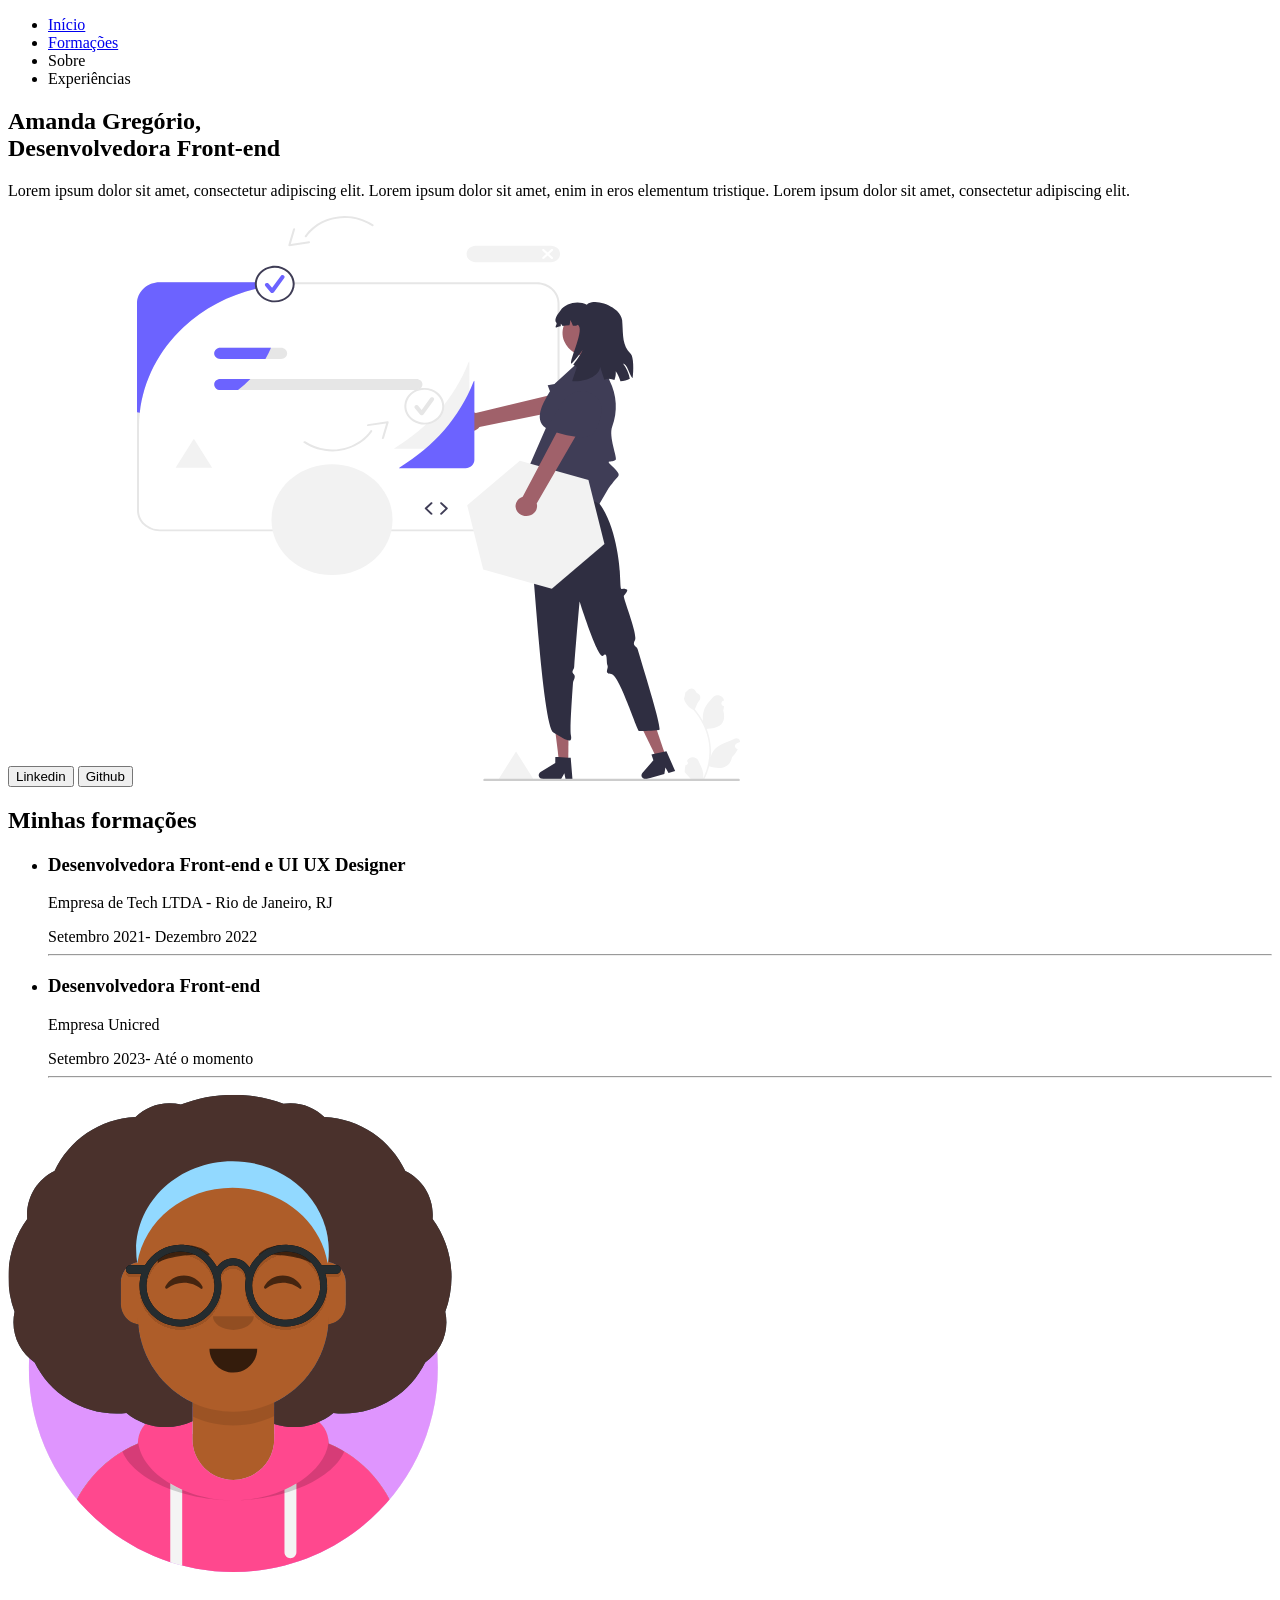
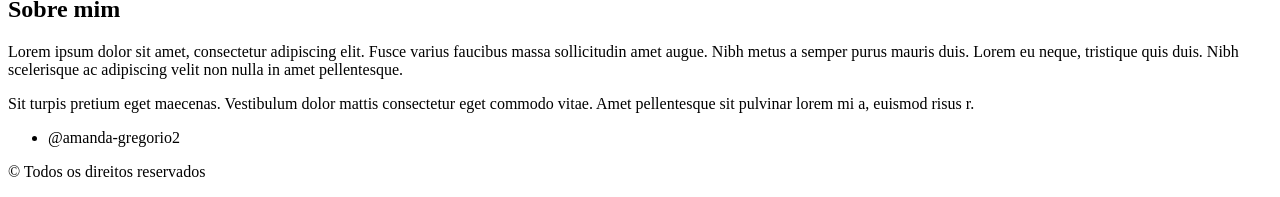
==== projeto-final/index.html @ a75be40e "adicionado primeira parte do projeto final - HTML" ====
<!DOCTYPE html>
<html lang="pt-br">
    <head>
        <meta charset="UTF-8">
        <meta name="viewport" content="width=device-width, initial-scale=1.0">
        <title>Portfolio Amog Tech</title>
    </head>
    <body>
        <nav>
            <ul>
                <li><a href="#">Início</a></li>
                <li><a href="#">Formações</a></li>
                <li>Sobre</li>
                <li>Experiências</li>
            </ul>
        </nav>
        <section>
            <h1>Amanda Gregório, <br /> Desenvolvedora Front-end</h1>
            <p>Lorem ipsum dolor sit amet, consectetur adipiscing elit. Lorem ipsum dolor sit amet,  enim in eros elementum tristique.  Lorem ipsum dolor sit amet, consectetur adipiscing elit.</p>
            <button>Linkedin</button>
            <button>Github</button>
            <img src="img/imagem-hero.svg" alt="" />
        </section>

        <section>
            <h2>Minhas formações</h2>
            <ul>
                <li>
                    <article>
                        <h3>Desenvolvedora Front-end e UI UX Designer</h3>
                        <p>Empresa de Tech LTDA - Rio de Janeiro, RJ </p>
                        <span>Setembro 2021- Dezembro 2022 </span>
                    </article>
                    <hr  style="border-style: 1px solid #747272;"/>
                </li>  
                <li>
                    <article>
                        <h3>Desenvolvedora Front-end</h3>
                        <p>Empresa Unicred </p>
                        <span>Setembro 2023- Até o momento </span>
                    </article>
                    <hr  style="border-style: 1px solid #747272;"/>
                </li>  
            </ul>
        </section>
            
        <section>
            <img src="img/avatar.svg" alt="">
            <article>
                <h2>Sobre mim</h2>
                <p>Lorem ipsum dolor sit amet, consectetur adipiscing elit. Fusce varius faucibus massa sollicitudin amet augue. Nibh metus a semper purus mauris duis. Lorem eu neque, tristique quis duis. Nibh scelerisque ac adipiscing velit non nulla in amet pellentesque.</p>
                <p>Sit turpis pretium eget maecenas. Vestibulum dolor mattis consectetur eget commodo vitae. Amet pellentesque sit pulvinar lorem mi a, euismod risus r.</p>
            </article>
        </section>

        <!-- Criar a seção minhas experiencias -->

        <footer>
            <ul>
                <li><i class="fas fa-envelope-square estilo-icone"></i>@amanda-gregorio2</li>
            </ul>
            <p>&copy; Todos os direitos reservados</p>
        </footer>
    </body>
</html>
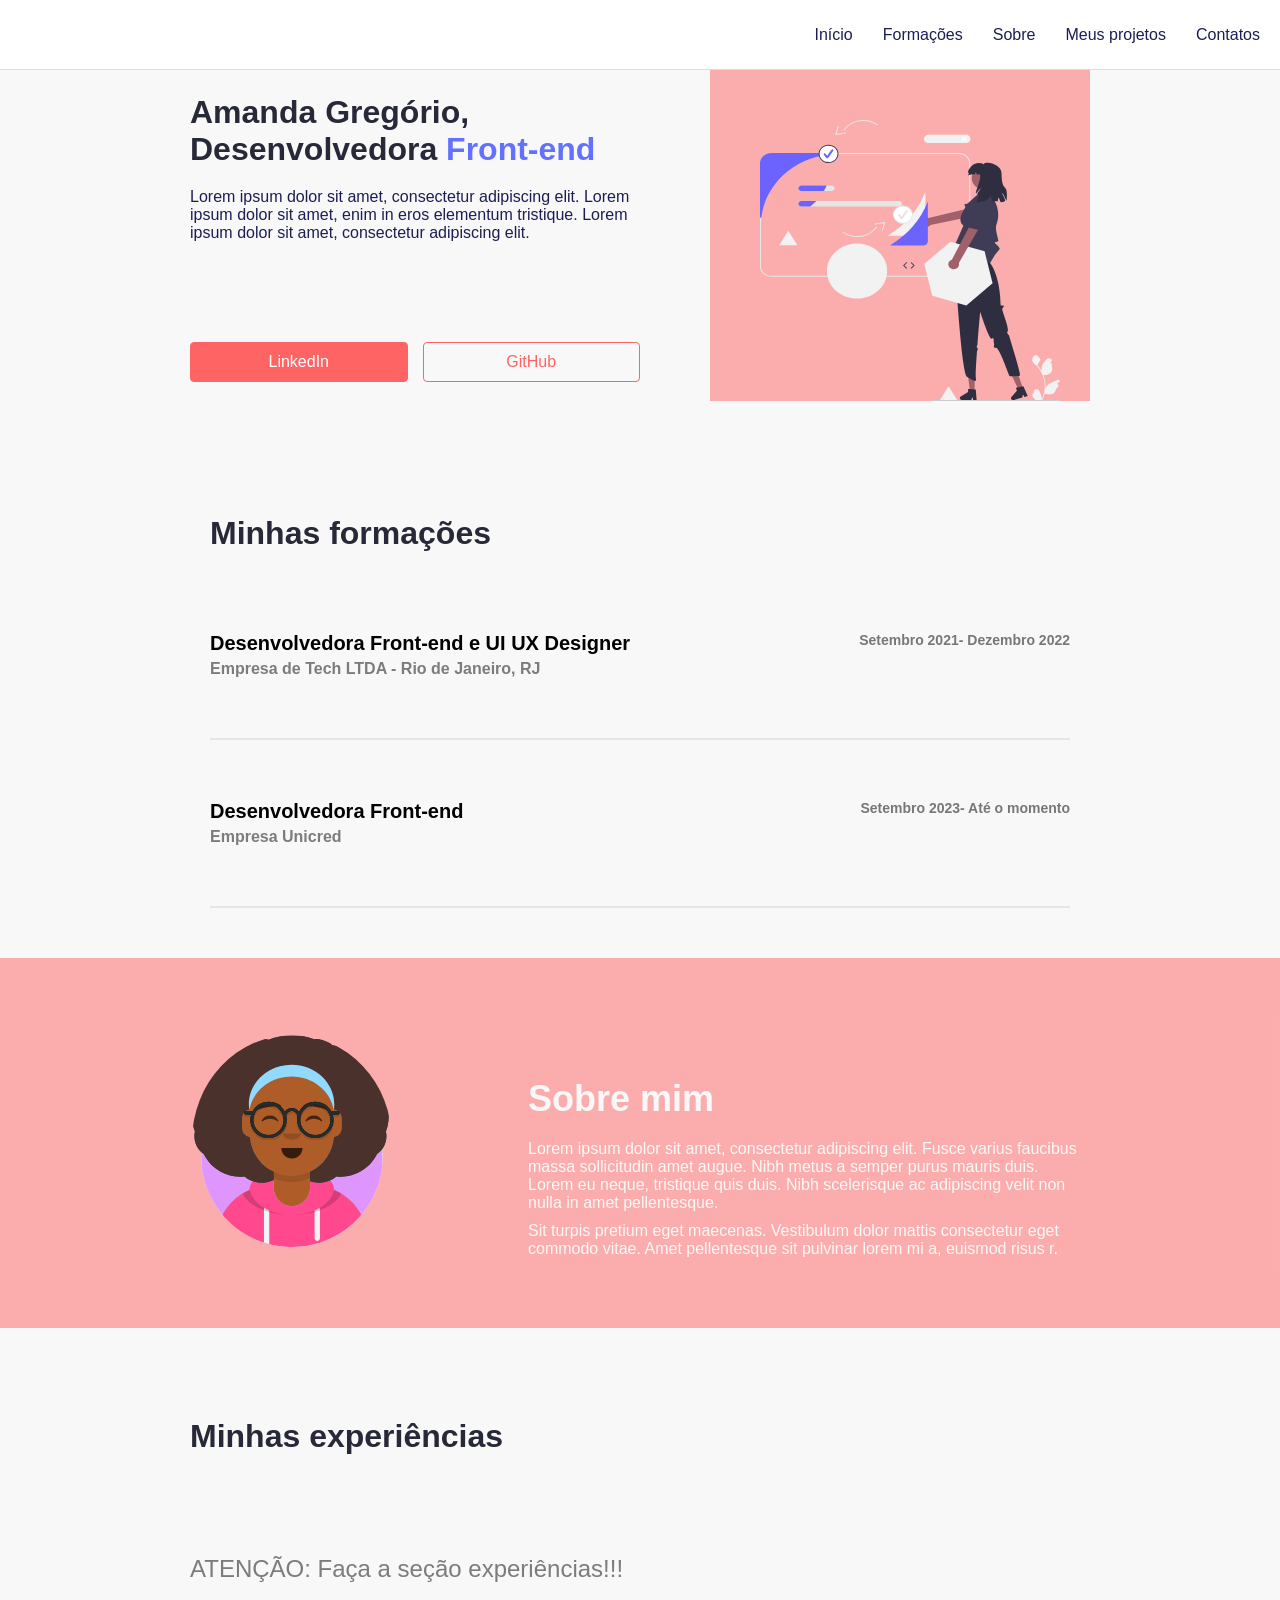
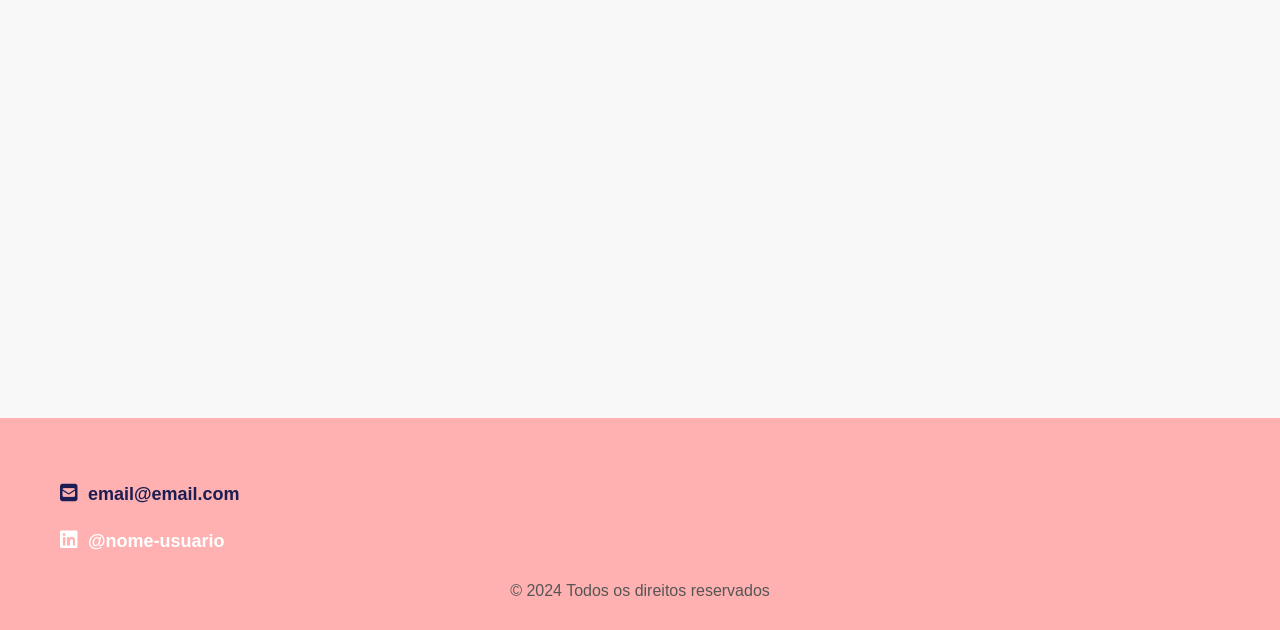
==== commit 84fe3630: "adicionado parte final do portfolio - HTML e CSS" ====
--- a/projeto-final/index.html
+++ b/projeto-final/index.html
@@ -3,63 +3,95 @@
     <head>
         <meta charset="UTF-8">
         <meta name="viewport" content="width=device-width, initial-scale=1.0">
+        <link rel="stylesheet" href="https://cdnjs.cloudflare.com/ajax/libs/font-awesome/6.7.1/css/all.min.css" integrity="sha512-5Hs3dF2AEPkpNAR7UiOHba+lRSJNeM2ECkwxUIxC1Q/FLycGTbNapWXB4tP889k5T5Ju8fs4b1P5z/iB4nMfSQ==" crossorigin="anonymous" referrerpolicy="no-referrer" />
+        <link rel="stylesheet" href="style.css">
         <title>Portfolio Amog Tech</title>
     </head>
     <body>
-        <nav>
-            <ul>
-                <li><a href="#">Início</a></li>
-                <li><a href="#">Formações</a></li>
-                <li>Sobre</li>
-                <li>Experiências</li>
-            </ul>
-        </nav>
-        <section>
-            <h1>Amanda Gregório, <br /> Desenvolvedora Front-end</h1>
-            <p>Lorem ipsum dolor sit amet, consectetur adipiscing elit. Lorem ipsum dolor sit amet,  enim in eros elementum tristique.  Lorem ipsum dolor sit amet, consectetur adipiscing elit.</p>
-            <button>Linkedin</button>
-            <button>Github</button>
-            <img src="img/imagem-hero.svg" alt="" />
-        </section>
+        <header class="nav-bar">
+            <nav>
+              <ul class="nav-list">
+                <li><a href="inicio">Início</a></li>
+                <li><a href="#formacoes">Formações</a></li>
+                <li><a href="#sobre">Sobre</a></li>
+                <li><a href="#projetos">Meus projetos</a></li>
+                <li><a href="#contatos">Contatos</a></li>
+              </ul>
+            </nav>
+          </header>
 
-        <section>
-            <h2>Minhas formações</h2>
-            <ul>
+        <main>
+            <section class="hero-section container-principal" id="inicio">
+                <div class="hero-container">
+                    <article class="hero-text">
+                        <h1>Amanda Gregório, <br /> Desenvolvedora <span>Front-end</span></h1>
+                        <p>Lorem ipsum dolor sit amet, consectetur adipiscing elit. Lorem ipsum dolor sit amet,  enim in eros elementum tristique.  Lorem ipsum dolor sit amet, consectetur adipiscing elit.</p>
+                        <div class="button-group">
+                            <a href="#" class="btn linkedin">LinkedIn</a>
+                            <a href="#" class="btn">GitHub</a>
+                        </div>
+                    </article>
+                    <figure class="hero-image">
+                        <img src="img/imagem-hero.svg" alt="" />
+                    </figure>
+                </div>
+            </section>
+
+            <section class="section-formacoes" id="formacoes">
+                <h2>Minhas formações</h2>
+                <ul class="list-formacao">
+                    <li class="formacao-item">
+                        <article>
+                            <h3>Desenvolvedora Front-end e UI UX Designer</h3>
+                            <p>Empresa de Tech LTDA - Rio de Janeiro, RJ </p>
+                        </article>
+                        <span class="formacao-data">Setembro 2021- Dezembro 2022 </span>
+                    </li>  
+                    <li class="formacao-item">
+                        <article>
+                            <h3>Desenvolvedora Front-end</h3>
+                            <p>Empresa Unicred </p>
+                        </article>
+                        <span class="formacao-data">Setembro 2023- Até o momento </span>
+                    </li>  
+                </ul>
+            </section>
+                
+            <section class="sobre-mim-section" id="sobre">
+                <div class="sobre-mim-container">
+                    <figure class="sobre-mim-image">
+                        <img src="img/avatar.svg" alt="">
+                    </figure>
+                    <article class="sobre-mim-text">
+                        <h2>Sobre mim</h2>
+                        <p>Lorem ipsum dolor sit amet, consectetur adipiscing elit. Fusce varius faucibus massa sollicitudin amet augue. Nibh metus a semper purus mauris duis. Lorem eu neque, tristique quis duis. Nibh scelerisque ac adipiscing velit non nulla in amet pellentesque.</p>
+                        <p>Sit turpis pretium eget maecenas. Vestibulum dolor mattis consectetur eget commodo vitae. Amet pellentesque sit pulvinar lorem mi a, euismod risus r.</p>
+                    </article>
+                </div>
+            </section>
+
+            <section class="section-experiencias">
+                <!-- Criar a seção minhas experiencias -->
+                <h2>Minhas experiências</h2>
+                <p class="texto-experiencia">ATENÇÃO: Faça a seção experiências!!!</p>
+            </section>
+
+            
+        </main>
+
+        <footer id="">
+            <div class="container-rodape">
+              <ul id="contato" class="lista-rodape">
                 <li>
-                    <article>
-                        <h3>Desenvolvedora Front-end e UI UX Designer</h3>
-                        <p>Empresa de Tech LTDA - Rio de Janeiro, RJ </p>
-                        <span>Setembro 2021- Dezembro 2022 </span>
-                    </article>
-                    <hr  style="border-style: 1px solid #747272;"/>
-                </li>  
+                  <i class="fas fa-envelope-square estilo-icone"></i>email@email.com</li>
                 <li>
-                    <article>
-                        <h3>Desenvolvedora Front-end</h3>
-                        <p>Empresa Unicred </p>
-                        <span>Setembro 2023- Até o momento </span>
-                    </article>
-                    <hr  style="border-style: 1px solid #747272;"/>
-                </li>  
-            </ul>
-        </section>
-            
-        <section>
-            <img src="img/avatar.svg" alt="">
-            <article>
-                <h2>Sobre mim</h2>
-                <p>Lorem ipsum dolor sit amet, consectetur adipiscing elit. Fusce varius faucibus massa sollicitudin amet augue. Nibh metus a semper purus mauris duis. Lorem eu neque, tristique quis duis. Nibh scelerisque ac adipiscing velit non nulla in amet pellentesque.</p>
-                <p>Sit turpis pretium eget maecenas. Vestibulum dolor mattis consectetur eget commodo vitae. Amet pellentesque sit pulvinar lorem mi a, euismod risus r.</p>
-            </article>
-        </section>
-
-        <!-- Criar a seção minhas experiencias -->
-
-        <footer>
-            <ul>
-                <li><i class="fas fa-envelope-square estilo-icone"></i>@amanda-gregorio2</li>
-            </ul>
-            <p>&copy; Todos os direitos reservados</p>
-        </footer>
+                  <a class="redes-sociais" href="#" target="_blank">
+                    <i class="fab fa-linkedin estilo-icone"></i>@nome-usuario
+                  </a>
+                </li>
+              </ul>
+            </div>
+            <p class="direitos">&copy; 2024 Todos os direitos reservados</p>
+          </footer>
     </body>
 </html>
--- a/projeto-final/style.css
+++ b/projeto-final/style.css
@@ -0,0 +1,364 @@
+/* Define estilos básicos para todos os elementos da página */
+* {
+    margin: 0; /* Remove todas as margens */
+    padding: 0; /* Remove todos os preenchimentos */
+    box-sizing: border-box; /* Inclui borda e padding no cálculo do tamanho total do elemento */
+}
+  
+/* Estiliza o corpo da página com uma fonte padrão */
+body {
+    font-family: 'Roboto', sans-serif; /* Fonte Roboto com fallback para sans-serif */
+}
+  
+/* Define o fundo e exibe os elementos em linha flexível */
+main {
+    background-color: #f8f8f8; /* Cor de fundo cinza claro */;
+    width: 100%;
+    overflow-x: hidden;
+}
+
+/* Barra de navegação */
+.nav-bar {
+    background-color: #fff; /* Fundo branco */
+    padding: 10px 20px; /* Espaçamento interno */
+    border-bottom: 1px solid #ddd; /* Linha separadora inferior */
+    align-content: center; /* Centraliza conteúdo flexível */
+    height: 70px; /* Define a altura da barra */
+}
+  
+/* Lista de navegação */
+.nav-list {
+    list-style: none; /* Remove marcadores da lista */
+    display: flex; /* Exibe itens da lista em linha */
+    justify-content: flex-end; /* Alinha itens à direita */
+    gap: 30px; /* Espaço entre itens */
+}
+  
+/* Links dentro da lista */
+.nav-list li a {
+    text-decoration: none; /* Remove sublinhado */
+    color: #1C1E53; /* Cor do texto */
+}
+  
+.nav-list li a:hover {
+    color: #FF6464; /* Cor ao passar o mouse */
+}
+
+/* Seção hero (principal) */
+.hero-section {
+    max-width: 900px; /* Largura máxima da seção */
+    margin: 0 auto; /* Centraliza horizontalmente */
+  }
+
+.hero-container {
+    display: flex;
+    align-items: center;
+    justify-content: space-between;
+    gap: 20px;
+}
+
+.hero-text {
+    max-width: 50%;
+}
+
+.hero-text > h1 {
+    font-size: 2em;
+    color: #282938;
+}
+
+.hero-text > h1 > span {
+    color: #6371FF;
+}
+
+.hero-text > p {
+    margin: 20px 0;
+    color: #1C1E53;
+}
+
+/* Grupo de botões */
+.button-group {
+    display: flex; /* Exibe botões lado a lado */
+    gap: 15px; /* Espaçamento entre botões */
+    margin-top: 100px; /* Margem superior */
+}
+  
+/* Botão padrão */
+.btn {
+    padding: 10px 20px; /* Espaçamento interno */
+    border: 1px solid #FF6464; /* Borda vermelha */
+    text-decoration: none; /* Remove sublinhado */
+    color: #FF6464; /* Cor do texto */
+    border-radius: 4px; /* Bordas arredondadas */
+    text-align: center; /* Centraliza texto */
+    width: 279px; /* Largura fixa */
+    transition: background-color 0.3s ease, color 0.3s ease; /* Transição suave */
+}
+  
+/* Botão LinkedIn com estilo diferenciado */
+.btn.linkedin {
+    background-color: #FF6464; /* Fundo vermelho */
+    color: #fff; /* Texto branco */
+}
+  
+/* Estilo ao passar o mouse */
+.btn:hover {
+    background-color: #FF6464;
+    color: #fff;
+}
+
+.hero-image > img {
+    max-width: 100%;
+    background-color: #FF646480;
+    height: auto;
+    width: 380px;
+    padding: 50px 30px 0 50px;
+}
+  
+/* Seção de formações */
+.section-formacoes {
+    padding: 50px 20px; /* Espaçamento interno */
+    max-width: 900px; /* Largura máxima */
+    margin: 0 auto; /* Centraliza horizontalmente */
+}
+  
+/* Título */
+h2 {
+    font-size: 32px;
+    color: #282938;
+    margin-top: 60px;
+    margin-bottom: 20px;
+}
+  
+/* Lista de formações */
+.list-formacao {
+    list-style: none; /* Remove marcadores */
+}
+  
+.formacao-item {
+    display: flex; /* Exibe itens em linha */
+    justify-content: space-between; /* Espaço entre os itens */
+    align-items: flex-start; /* Alinha itens ao topo */
+    border-bottom: 2px solid #e6e6e6; /* Linha separadora inferior */
+    padding: 60px 0; /* Espaçamento superior e inferior */
+    font-weight: bold; /* Texto em negrito */
+}
+  
+.formacao-item a {
+    color: #FF6464; /* Cor do link */
+}
+  
+/* Título de terceiro nível */
+h3 {
+    font-size: 20px;
+    font-weight: bold;
+    margin-bottom: 5px;
+    color: #000000; /* Preto */
+}
+  
+/* Parágrafos com opacidade */
+p {
+    font-size: 16px;
+    color: #00000080; /* Preto com 50% de opacidade */
+}
+  
+/* Data das formações */
+.formacao-data {
+    font-size: 14px;
+    color: #777; /* Cinza */
+    font-weight: bold;
+}
+
+/* Seção Sobre Mim */
+.sobre-mim-section {
+    background-color: rgba(255, 100, 100, 0.5); /* Vermelho com opacidade */
+    padding: 60px 80px; /* Espaçamento interno */
+} 
+
+.sobre-mim-container {
+    display: flex; /* Layout flexível */
+    align-items: center; /* Centraliza verticalmente */
+    justify-content: center; /* Centraliza horizontalmente */
+    gap: 136px; /* Espaço entre os elementos */
+}
+  
+.sobre-mim-image img {
+    width: 200px; /* Largura fixa */
+    border-radius: 50%; /* Torna a imagem circular */
+}
+  
+.sobre-mim-text {
+    max-width: 50%; /* Limita a largura */
+}
+
+.sobre-mim-text h2 {
+    font-size: 36px;
+    margin-bottom: 20px;
+    color: #f8f8f8;    
+}
+
+.sobre-mim-text p {
+    font-size: 16px;
+    margin-bottom: 10px;
+    color: #f8f8f8;
+}
+
+/* Secao experiencia */
+.section-experiencias {
+    background-color: #f8f8f8;
+    height: 600px;
+    margin: 0 auto;
+    max-width: 900px;
+}
+
+.section-experiencias h2 {
+    margin-top: 90px;
+}
+
+.texto-experiencia {
+    margin-top: 100px;
+    font-size: 1.5em;
+}
+
+/* Rodapé */
+footer {
+    background-color: #FF646480;
+    padding-top: 40px;
+} 
+
+.lista-rodape li {
+    padding-top: 25px;
+    margin-left: 30px;
+    color: #1C1E53;
+    font-weight: 700;
+    font-size: 18px;
+    list-style: none;
+} 
+
+.estilo-icone {
+    font-size: 20px;
+    padding-right: 10px; /*Espaço à direita do ícone*/ 
+}
+
+.redes-sociais {
+    color: #1C1E53;
+    font-weight: 700;
+    gap: 14px;
+}
+
+.lista-rodape li > a {
+    text-decoration: none;
+    color: #FFFFFF;
+}
+
+.container-rodape {
+    margin-left: 30px;
+}
+
+.fa-linkedin {
+    color: #FFFFFF; 
+}
+
+.direitos {
+    padding-top: 30px;
+    padding-bottom: 30px;
+    color: #555; 
+    text-align: center;
+}
+
+/* Responsividade para diferentes telas */
+@media (max-width: 1024px) {
+.hero-container, .sobre-mim-container {
+    flex-direction: column;
+    text-align: center;
+}
+
+.sobre-mim-container {
+    gap: 2px
+
+}
+
+.sobre-mim-text, .hero-text {
+    max-width: 100%;
+}
+
+.hero-section, .section-formacoes, .sobre-mim-section {
+    padding: 50px 20px;
+}
+
+.formacoes-list {
+    padding: 0;
+}
+
+.button-group {
+    justify-content: center;
+}
+
+.hero-image img {
+    width: 580px;
+}
+}
+
+@media (max-width: 768px) {
+.hero-section {
+    padding: 40px 15px;
+}
+
+.container-principal {
+    display: block;
+}
+
+.section-formacoes {
+    padding: 30px 10px;
+}
+
+.sobre-mim-section {
+    padding: 30px 15px;
+}
+
+.btn {
+    padding: 10px 15px;
+}
+}
+
+@media (max-width: 480px) {
+.hero-text h1 {
+    font-size: 24px;
+}
+
+.hero-text p, .sobre-mim-text p {
+    font-size: 14px;
+}
+
+.sobre-mim-container {
+    gap: 2px;
+
+}
+
+.sobre-mim-container h2 {
+    margin-top: 20px;
+}
+
+.btn {
+    padding: 8px 12px;
+    font-size: 14px;
+}
+.button-group {
+    margin-top: 50px;
+}
+
+.formacao-item {
+    gap: 32px;
+}
+
+footer {
+    padding: 10px;
+}
+
+.nav-list {
+    flex-wrap: wrap;
+    justify-content: center;
+}
+.nav-bar {
+    height: 100px;
+}
+}
